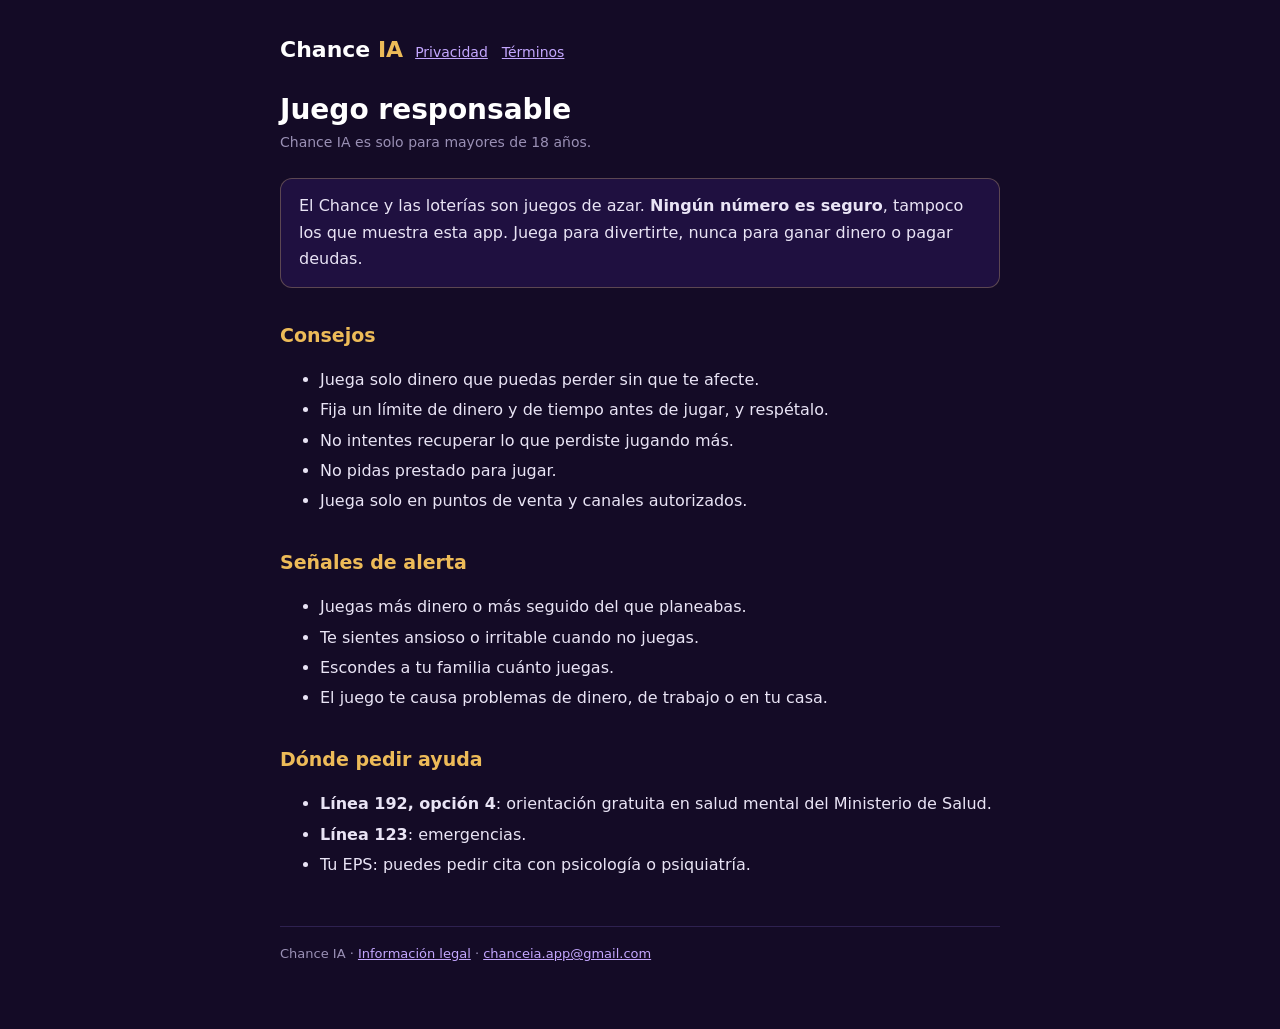
==== juego-responsable.html @ 1dde16ff "Publish Chance IA legal pages Privacy policy, terms and responsible play, served with GitHub Pages. " ====
<!DOCTYPE html>
<html lang="es">
<head>
<meta charset="utf-8">
<meta name="viewport" content="width=device-width, initial-scale=1">
<title>Juego responsable · Chance IA</title>
<link rel="stylesheet" href="style.css">
</head>
<body>
<main>
<header><a class="brand" href="./">Chance <span>IA</span></a>
<nav><a href="privacidad.html">Privacidad</a><a href="terminos.html">Términos</a></nav></header>

<h1>Juego responsable</h1>
<p class="updated">Chance IA es solo para mayores de 18 años.</p>

<div class="box">El Chance y las loterías son juegos de azar. <strong>Ningún número es seguro</strong>, tampoco los que muestra esta app. Juega para divertirte, nunca para ganar dinero o pagar deudas.</div>

<h2>Consejos</h2>
<ul>
  <li>Juega solo dinero que puedas perder sin que te afecte.</li>
  <li>Fija un límite de dinero y de tiempo antes de jugar, y respétalo.</li>
  <li>No intentes recuperar lo que perdiste jugando más.</li>
  <li>No pidas prestado para jugar.</li>
  <li>Juega solo en puntos de venta y canales autorizados.</li>
</ul>

<h2>Señales de alerta</h2>
<ul>
  <li>Juegas más dinero o más seguido del que planeabas.</li>
  <li>Te sientes ansioso o irritable cuando no juegas.</li>
  <li>Escondes a tu familia cuánto juegas.</li>
  <li>El juego te causa problemas de dinero, de trabajo o en tu casa.</li>
</ul>

<h2>Dónde pedir ayuda</h2>
<ul>
  <li><strong>Línea 192, opción 4</strong>: orientación gratuita en salud mental del Ministerio de Salud.</li>
  <li><strong>Línea 123</strong>: emergencias.</li>
  <li>Tu EPS: puedes pedir cita con psicología o psiquiatría.</li>
</ul>

<footer>Chance IA · <a href="./">Información legal</a> · <a href="mailto:chanceia.app@gmail.com">chanceia.app@gmail.com</a></footer>
</main>
</body>
</html>
---- style.css ----
:root { color-scheme: dark; }
* { box-sizing: border-box; }
body { margin: 0; background: #140B26; color: #E9E4F5; font: 16px/1.65 system-ui, -apple-system, "Segoe UI", Roboto, sans-serif; }
main { max-width: 760px; margin: 0 auto; padding: 32px 20px 64px; }
header { display: flex; align-items: baseline; gap: 12px; flex-wrap: wrap; margin-bottom: 8px; }
.brand { font-weight: 800; font-size: 22px; color: #fff; text-decoration: none; }
.brand span { color: #EDBB58; }
nav a { color: #C4A7FF; margin-right: 14px; font-size: 14px; }
h1 { font-size: 28px; line-height: 1.25; margin: 24px 0 4px; color: #fff; }
h2 { font-size: 19px; margin: 32px 0 6px; color: #EDBB58; }
.updated { color: #9A90B5; font-size: 14px; margin: 0 0 24px; }
a { color: #C4A7FF; }
li { margin: 4px 0; }
.box { background: #1F1040; border: 1px solid rgba(233,199,123,0.3); border-radius: 12px; padding: 14px 18px; margin: 18px 0; }
footer { margin-top: 48px; color: #9A90B5; font-size: 13px; border-top: 1px solid #2E2150; padding-top: 16px; }
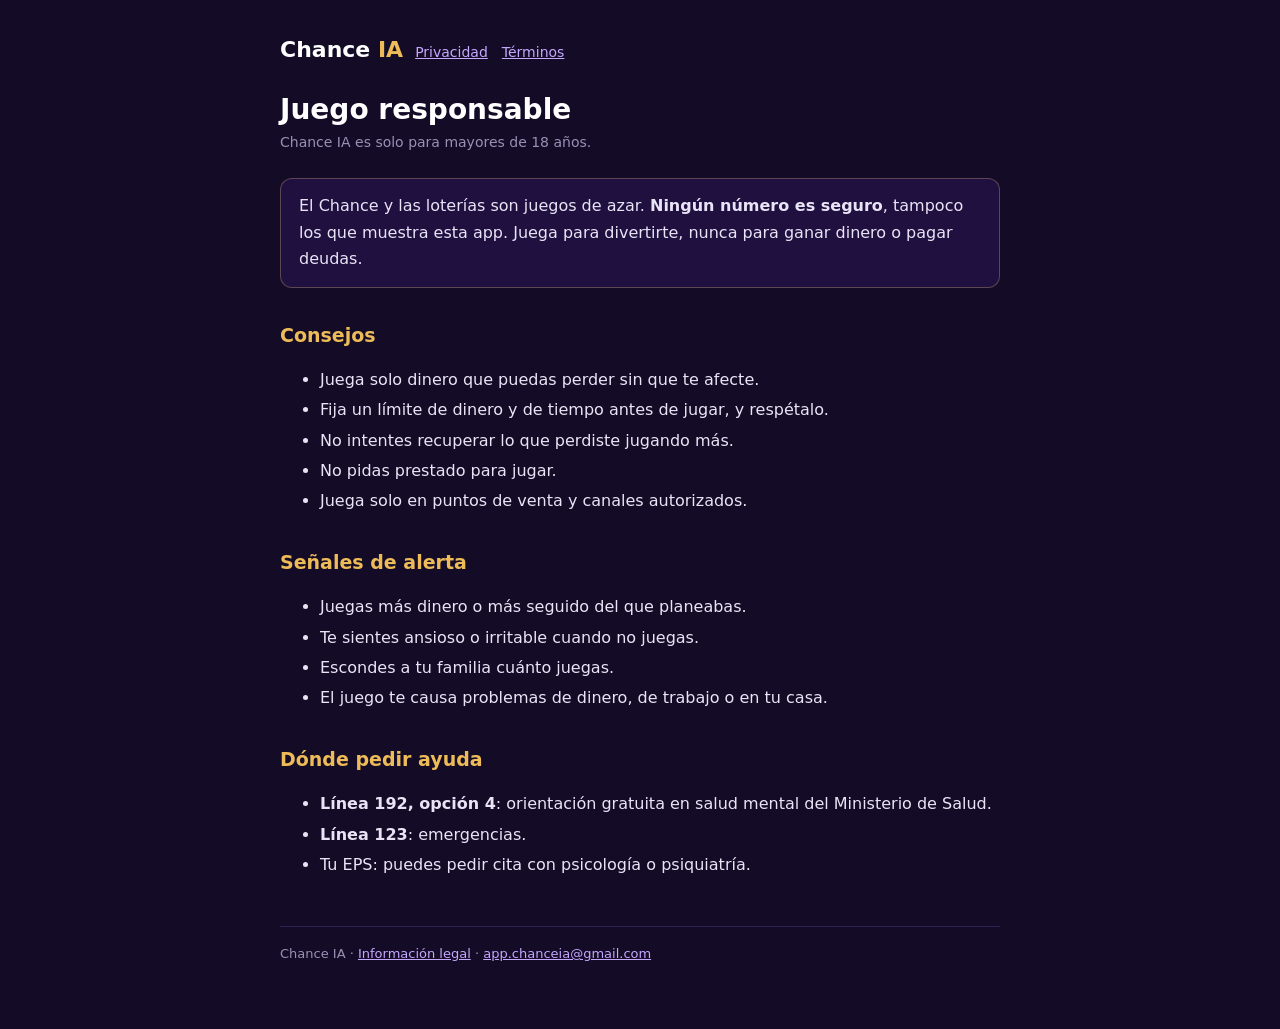
==== commit 33f60aa2: "Change the contact email to app.chanceia@gmail.com Co-Authored-By: Claude Opus 5.5 <noreply@anthropi" ====
--- a/juego-responsable.html
+++ b/juego-responsable.html
@@ -40,7 +40,7 @@
   <li>Tu EPS: puedes pedir cita con psicología o psiquiatría.</li>
 </ul>
 
-<footer>Chance IA · <a href="./">Información legal</a> · <a href="mailto:chanceia.app@gmail.com">chanceia.app@gmail.com</a></footer>
+<footer>Chance IA · <a href="./">Información legal</a> · <a href="mailto:app.chanceia@gmail.com">app.chanceia@gmail.com</a></footer>
 </main>
 </body>
 </html>
